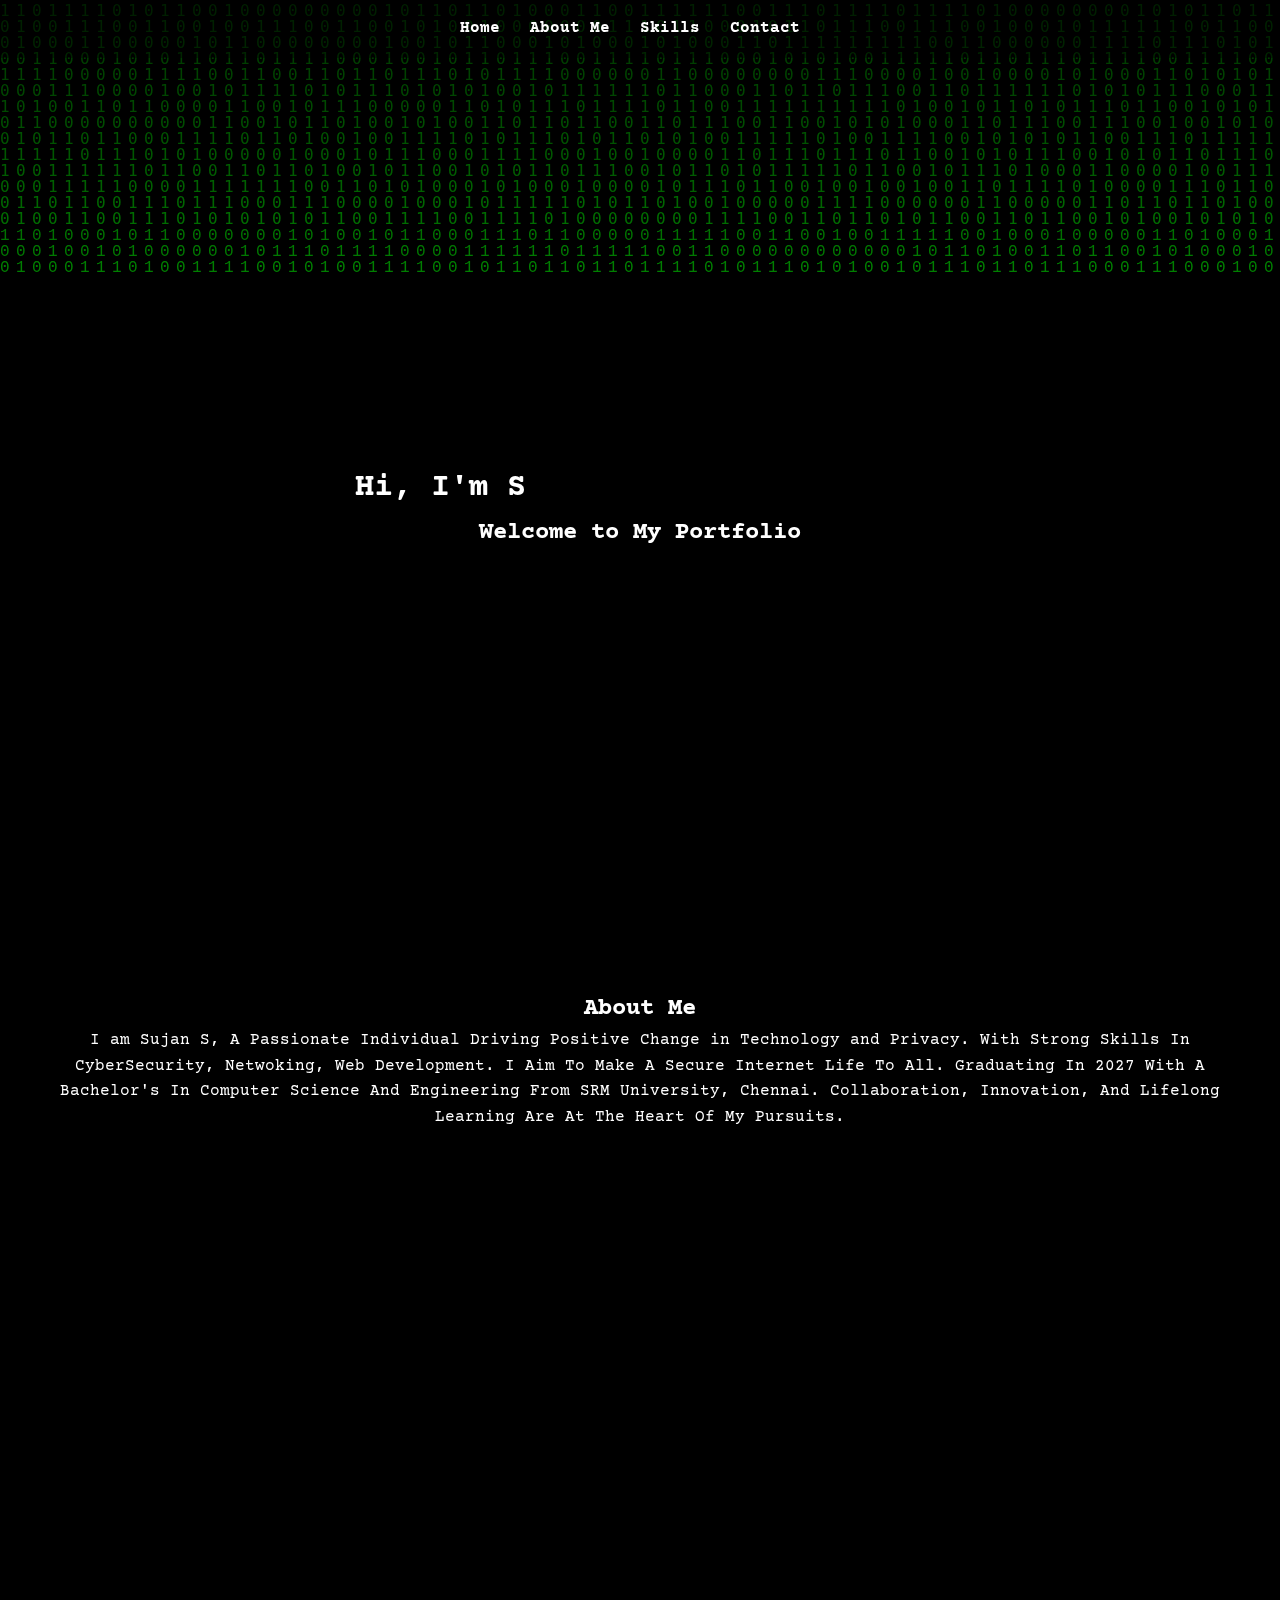
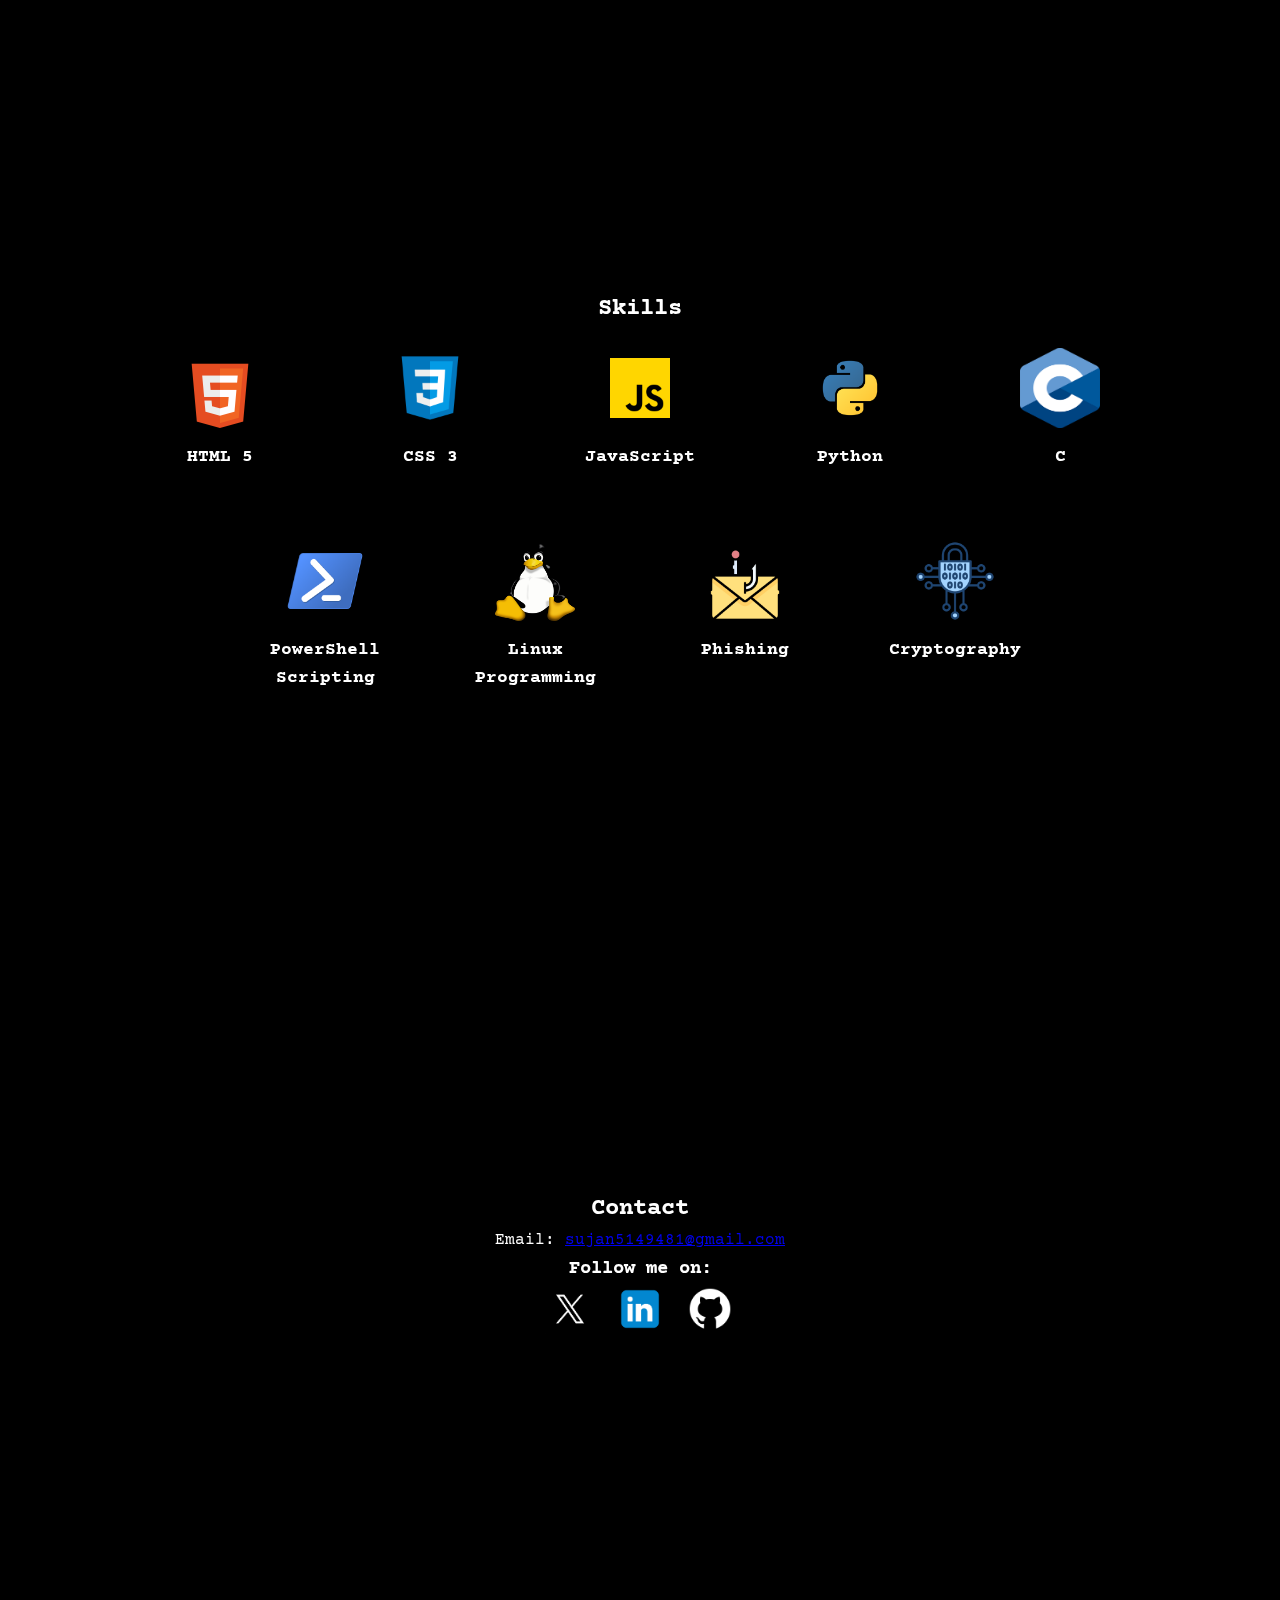
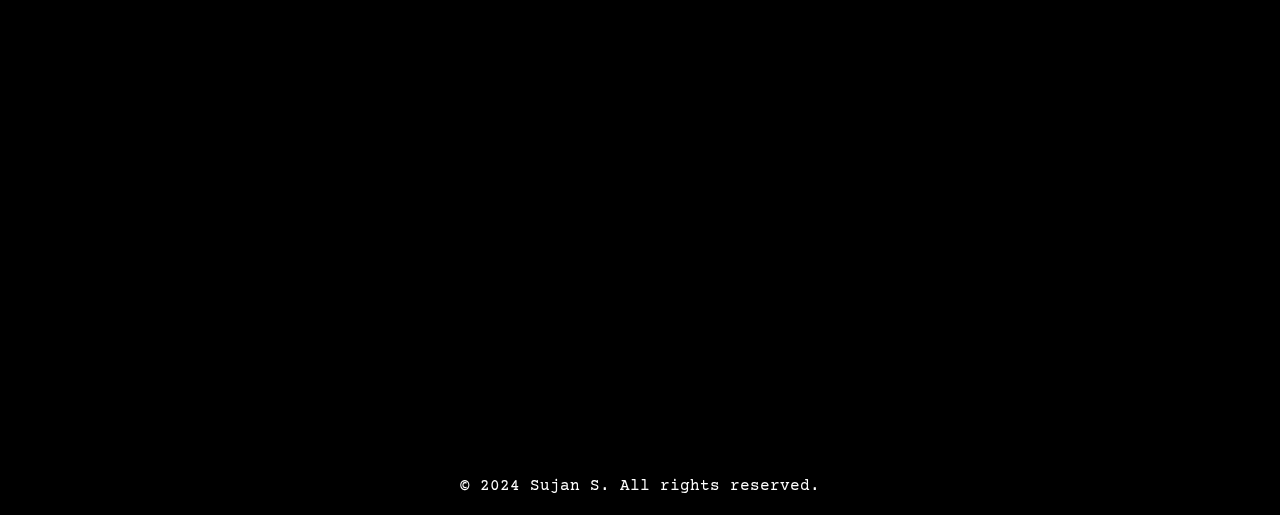
==== portfolio/index.html @ 3a0dc50a "Add files via upload" ====
<!DOCTYPE html>
<html lang="en">
<head>
    <meta charset="UTF-8">
    <meta name="viewport" content="width=device-width, initial-scale=1.0">
    <meta http-equiv="X-UA-Compatible" content="IE=edge">
    <title>My Portfolio</title>
    <link rel="stylesheet" href="styles.css">
</head>
<body>
    <canvas id="matrix"></canvas>
    
    <header>
        <nav>
            <ul>
                <li><a href="#home">Home</a></li>
                <li><a href="#about">About Me</a></li>
                <li><a href="#skills">Skills</a></li>
                <li><a href="#contact">Contact</a></li>
            </ul>
        </nav>
    </header>

    <section id="home">
        <h1 id="typing-text"></h1>
        <h2>Welcome to My Portfolio</h2>
    </section>

    <section id="about">
        <h2>About Me</h2>
        <p>I am Sujan S, A Passionate Individual Driving Positive Change in Technology and Privacy. With Strong Skills In CyberSecurity, Netwoking, Web Development. I Aim To Make A Secure Internet Life To All. Graduating In 2027 With A Bachelor's In Computer Science And Engineering From SRM University, Chennai. Collaboration, Innovation, And Lifelong Learning Are At The Heart Of My Pursuits.</p>
    </section>

    <section id="skills">
        <h2>Skills</h2>
        <div class="skills-container">
            <div class="skills-row">
                <div class="skill-block">
                    <img src="icons/icon1.png" alt="Skill 1">
                    <h4>HTML 5</h4>
                </div>
                <div class="skill-block">
                    <img src="icons/icon2.png" alt="Skill 2">
                    <h4>CSS 3</h4>
                </div>
                <div class="skill-block">
                    <img src="icons/icon3.png" alt="Skill 3">
                    <h4>JavaScript</h4>
                </div>
                <div class="skill-block">
                    <img src="icons/icon4.png" alt="Skill 4">
                    <h4>Python</h4>
                </div>
                <div class="skill-block">
                    <img src="icons/icon5.png" alt="Skill 5">
                    <h4>C</h4>
                </div>
            </div>
            <div class="skills-row">
                <div class="skill-block">
                    <img src="icons/icon6.png" alt="Skill 6">
                    <h4>PowerShell Scripting</h4>
                </div>
                <div class="skill-block">
                    <img src="icons/icon7.png" alt="Skill 7">
                    <h4>Linux Programming</h4>
                </div>
                <div class="skill-block">
                    <img src="icons/icon8.png" alt="Skill 8">
                    <h4>Phishing</h4>
                </div>
                <div class="skill-block">
                    <img src="icons/icon9.png" alt="Skill 9">
                    <h4>Cryptography</h4>
                </div>
            </div>
        </div>
    </section>
    

    <section id="contact">
        <h2>Contact</h2>
        <p>Email: <a href="mailto:your.email@example.com">sujan5149481@gmail.com</a></p>
        <div class="social-links">
            <h3>Follow me on:</h3>
            <div class="social-icons">
                <a href="https://x.com/your_twitter_handle" target="_blank">
                    <img src="icons/x.jpg" alt="x">
                </a>
                <a href="https://www.linkedin.com/in/sujan-s-wolfieexd" target="_blank">
                    <img src="icons/linkedin.png" alt="LinkedIn">
                </a>
                <a href="https://github.com/wolfieexd" target="_blank">
                    <img src="icons/github.png" alt="GitHub">
                </a>
            </div>
        </div>
    </section>

    <footer>
        <p>&copy; 2024 Sujan S. All rights reserved.</p>
    </footer>

    <script src="script.js"></script>
</body>
</html>
---- portfolio/styles.css ----
@import url('https://fonts.googleapis.com/css2?family=Courier+Prime:ital,wght@0,400;0,700;1,400;1,700&display=swap');
* {
    margin: 0;
    padding: 0;
    box-sizing: border-box;
}

body {
    font-family: 'Courier Prime', sans-serif;  /* Apply the new font */
    color: #fff;
    background-color: black;
    line-height: 1.6;
}

h1, h2, h3 {
    font-weight: 700;  /* Make headings bold */
}

p, li, a {
    font-weight: 400;  /* Normal font weight for text */
}

html, body {
    height: 100%;
}

header, footer, section {
    position: relative;
    z-index: 2;
    padding: 1rem;
    background-color: rgba(0, 0, 0, 0.7);
}

header {
    text-align: center;
}

nav ul {
    list-style: none;
}

nav ul li {
    display: inline;
    margin-right: 20px;
}

nav ul li a {
    color: #fff;
    text-decoration: none;
    font-weight: bold;
}

section {
    padding: 2rem;
    text-align: center;
}

#home {
    height: 100vh;
    display: flex;
    flex-direction: column;
    justify-content: center;
    align-items: center; /* Add this line */
    background: rgba(0, 0, 0, 0.5);
}

#skills, #about, #contact {
    min-height: 100vh;
}

footer {
    text-align: center;
    padding: 1rem;
}

canvas {
    position: fixed;
    top: 0;
    left: 0;
    z-index: 1;
    pointer-events: none;
}

/* Add this to ensure body can scroll even with canvas fixed */
body {
    overflow-y: scroll;
}

#typing-text {
    border-right: 2px solid black; /* Cursor effect */
    white-space: nowrap; /* Prevents text wrapping */
    overflow: hidden; /* Hides text that is not yet displayed */
    width: 30ch; /* Set a fixed width based on the character count */
    animation: 
        typing 4s steps(30, end) forwards,
        blink-caret 0.75s step-end infinite,
        center-text 0s 4s forwards; /* New animation */
    margin: 0 auto;
    text-align: left; /* Start with left alignment */
}

@keyframes typing {
    from { width: 0; }
    to { width: 30ch; }
}

@keyframes blink-caret {
    from, to { border-color: transparent; }
    50% { border-color: black; }
}

@keyframes center-text {
    to {
        text-align: center;
        border-right: none; /* Remove cursor after animation */
    }
}

#skills {
    text-align: center;
    padding: 2rem;
    background-color: rgba(0, 0, 0, 0.7);
}

.skills-container {
    display: flex;
    flex-direction: column;
    align-items: center;
    padding: 20px 0; /* Add some vertical padding to the container */
}

.skills-row {
    display: flex;
    justify-content: center;
    flex-wrap: wrap;
    margin-bottom: 40px; /* Increased space between rows */
    width: 100%;
}

.skill-block {
    display: flex;
    flex-direction: column;
    align-items: center;
    margin: 0 30px 30px; /* Increased horizontal and bottom margin */
    width: 150px; /* Slightly increased width */
}

.skill-block img {
    width: 80px; /* Increased icon size */
    height: 80px;
    margin-bottom: 15px; /* Increased space between icon and text */
}

.skill-block h4 {
    text-align: center;
    margin: 0;
    font-size: 1.1em; /* Slightly larger font size for skill names */
}

.skill-block:hover {
    transform: translateY(-10px);
}

.social-icons {
    display: flex;
    justify-content: center;
    gap: 20px; /* Space between icons */
}

.social-icons a {
    display: inline-block;
}

.social-icons img {
    width: 5    0px; /* Adjust size as needed */
    height: 50px;
    transition: transform 0.3s ease;
}

.social-icons img:hover {
    transform: scale(1.1); /* Slight enlargement on hover */
}
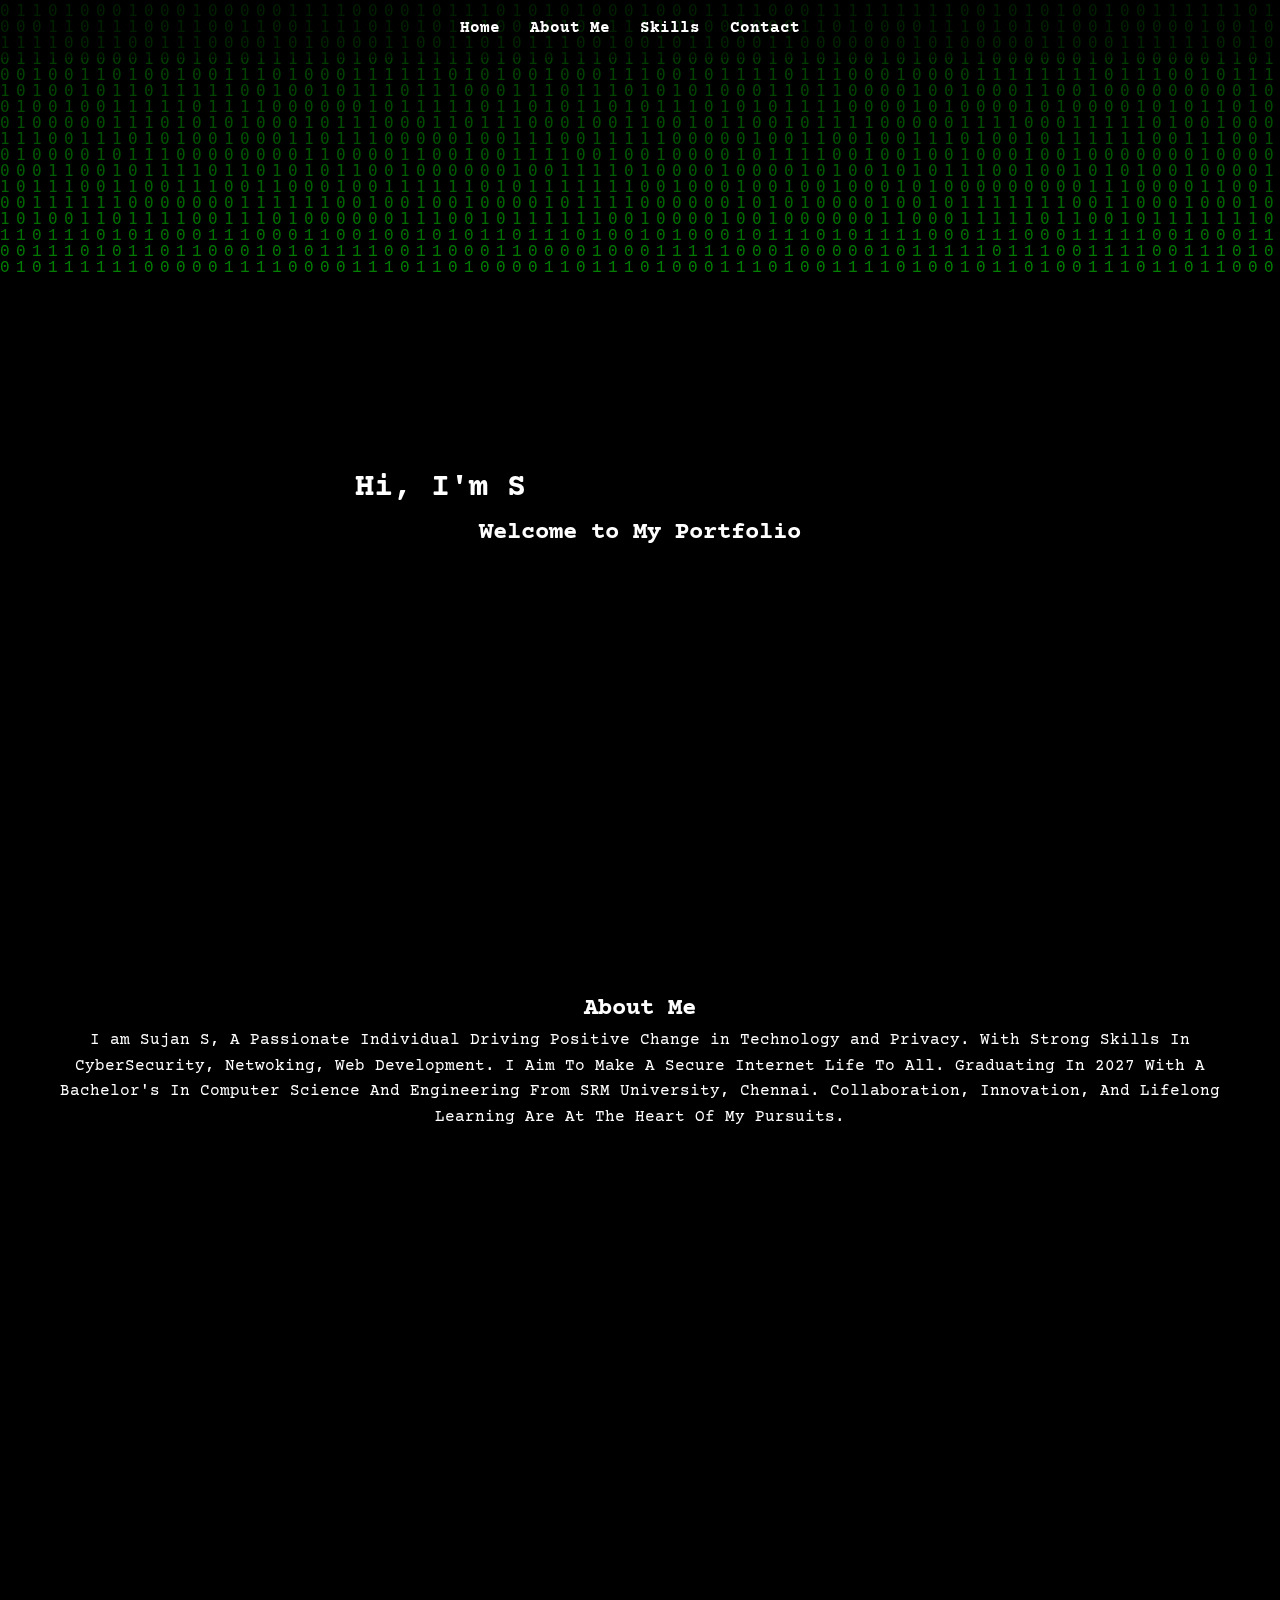
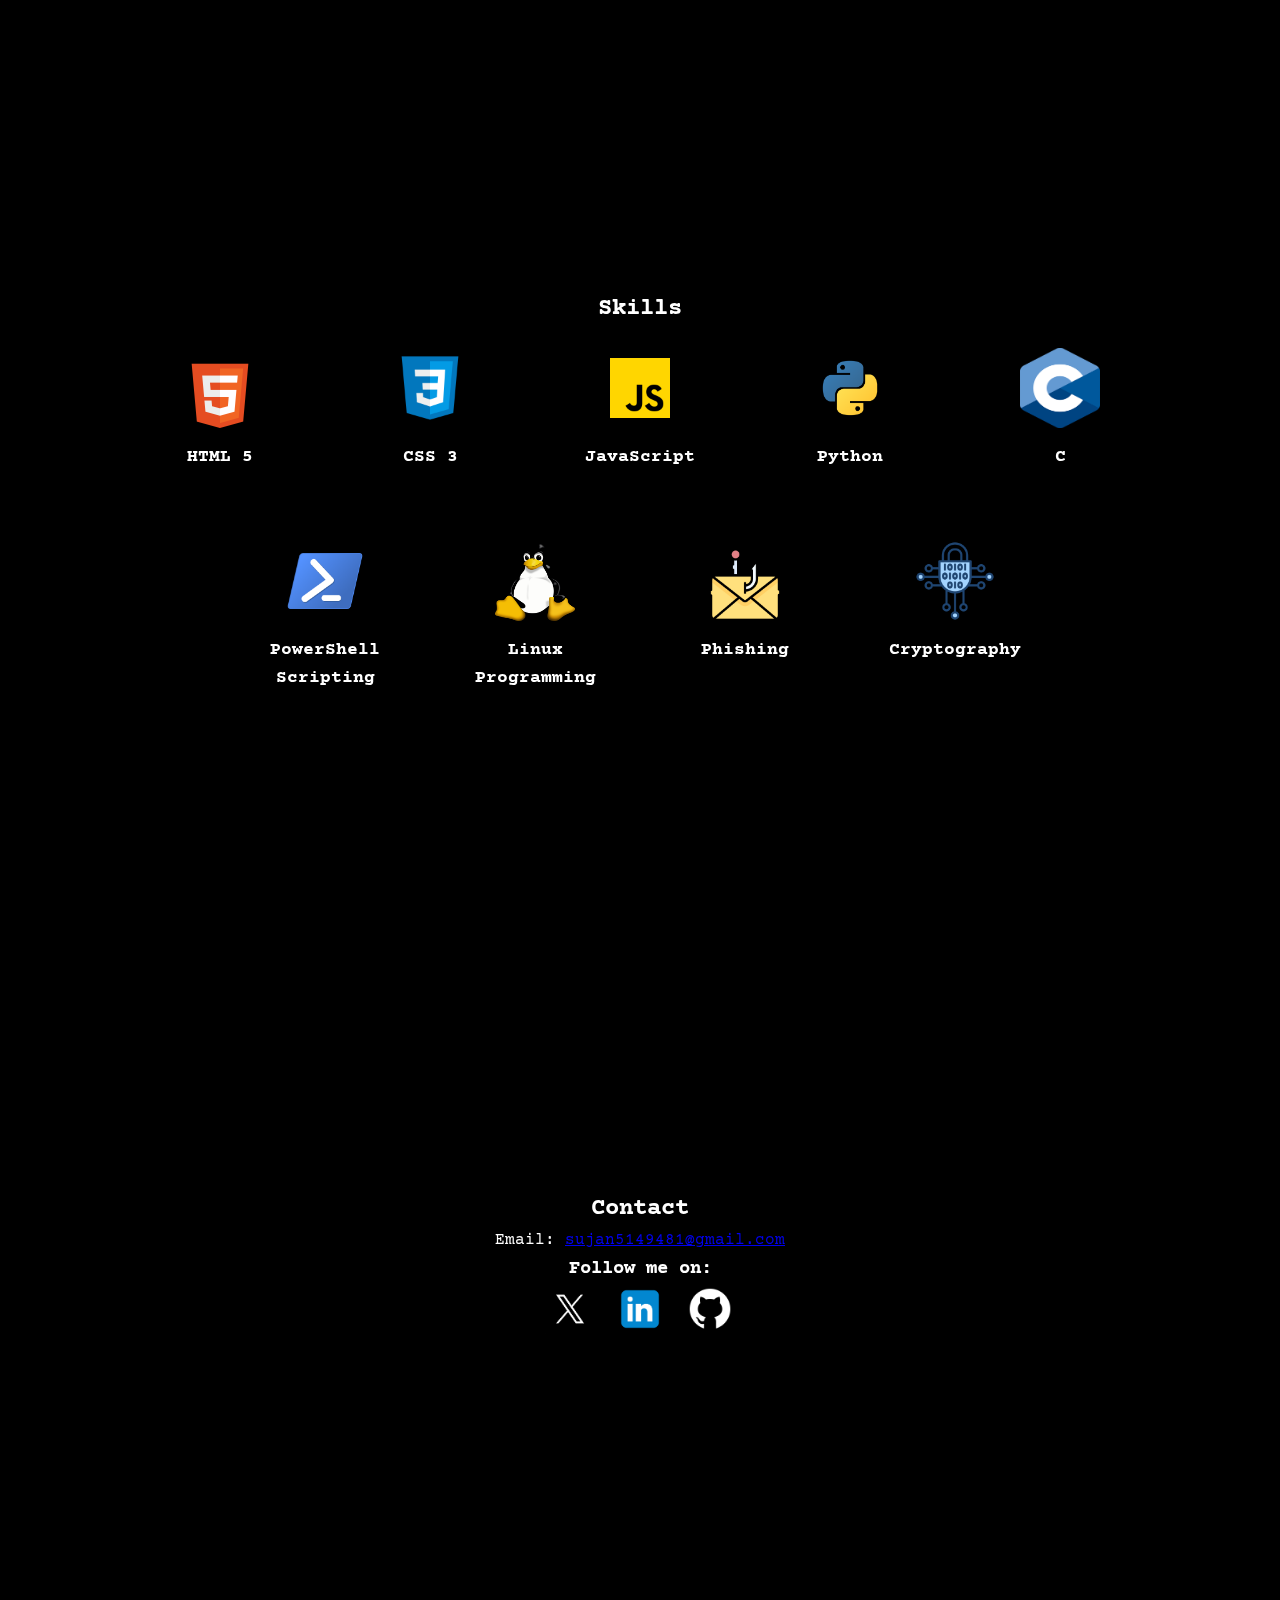
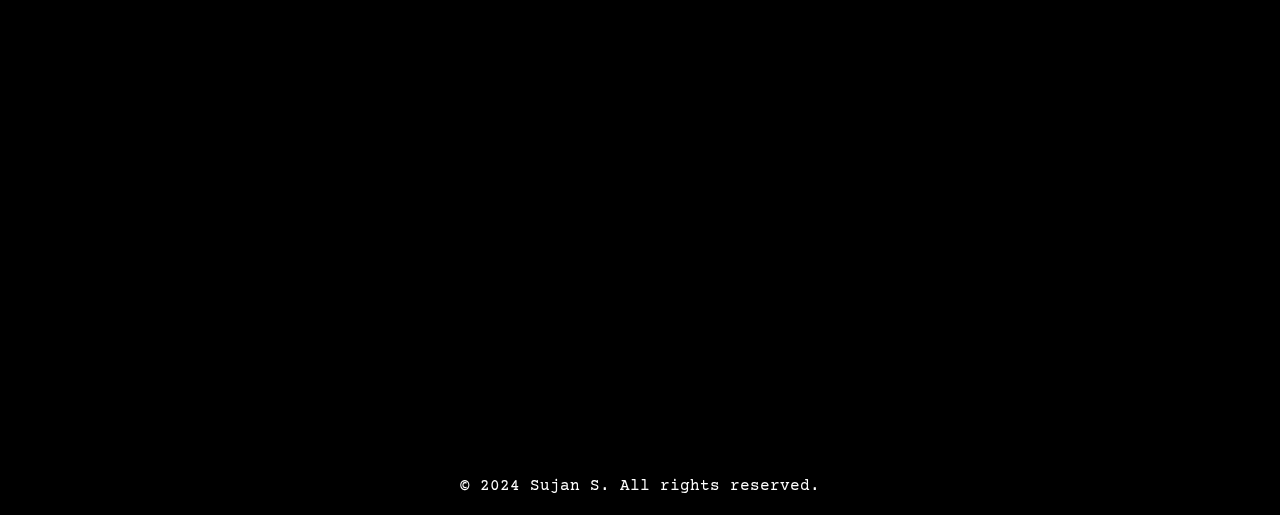
==== commit af180971: "Update index.html" ====
--- a/portfolio/index.html
+++ b/portfolio/index.html
@@ -4,7 +4,7 @@
     <meta charset="UTF-8">
     <meta name="viewport" content="width=device-width, initial-scale=1.0">
     <meta http-equiv="X-UA-Compatible" content="IE=edge">
-    <title>My Portfolio</title>
+    <title>Sujan S</title>
     <link rel="stylesheet" href="styles.css">
 </head>
 <body>
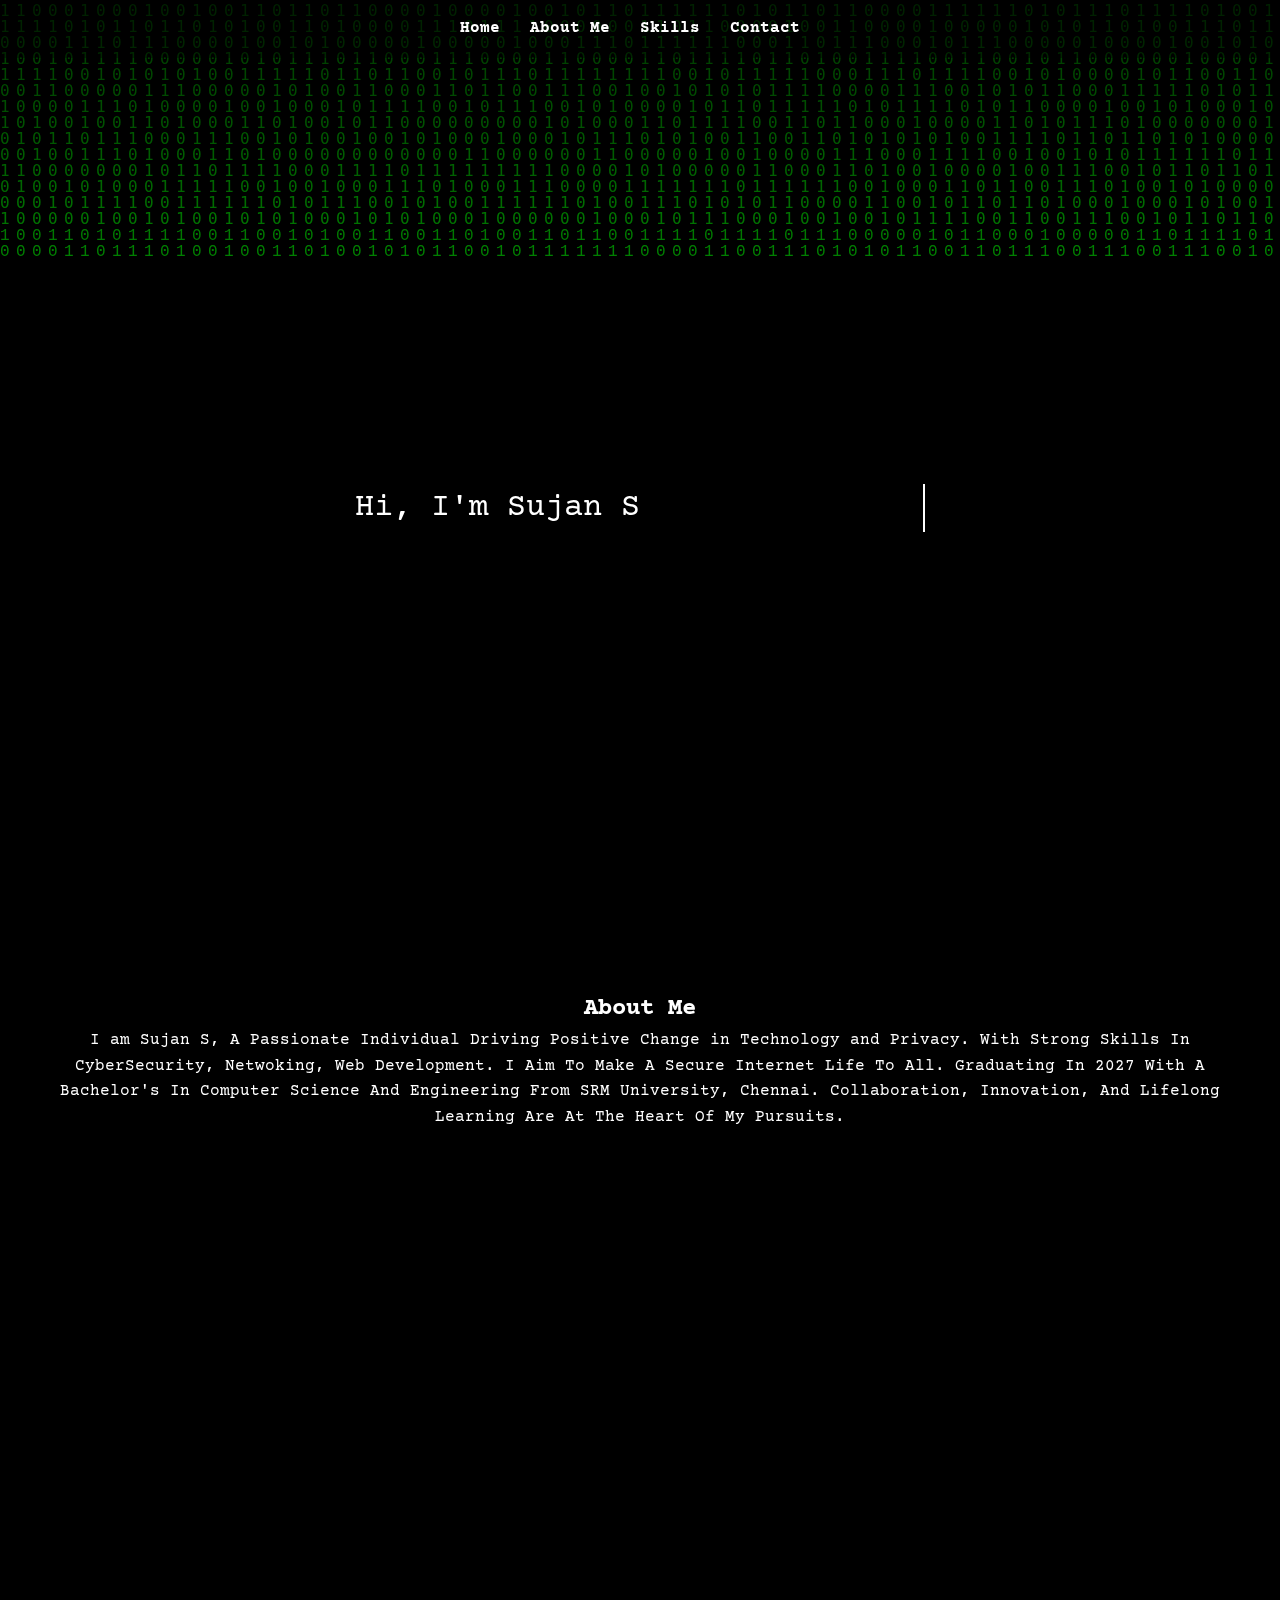
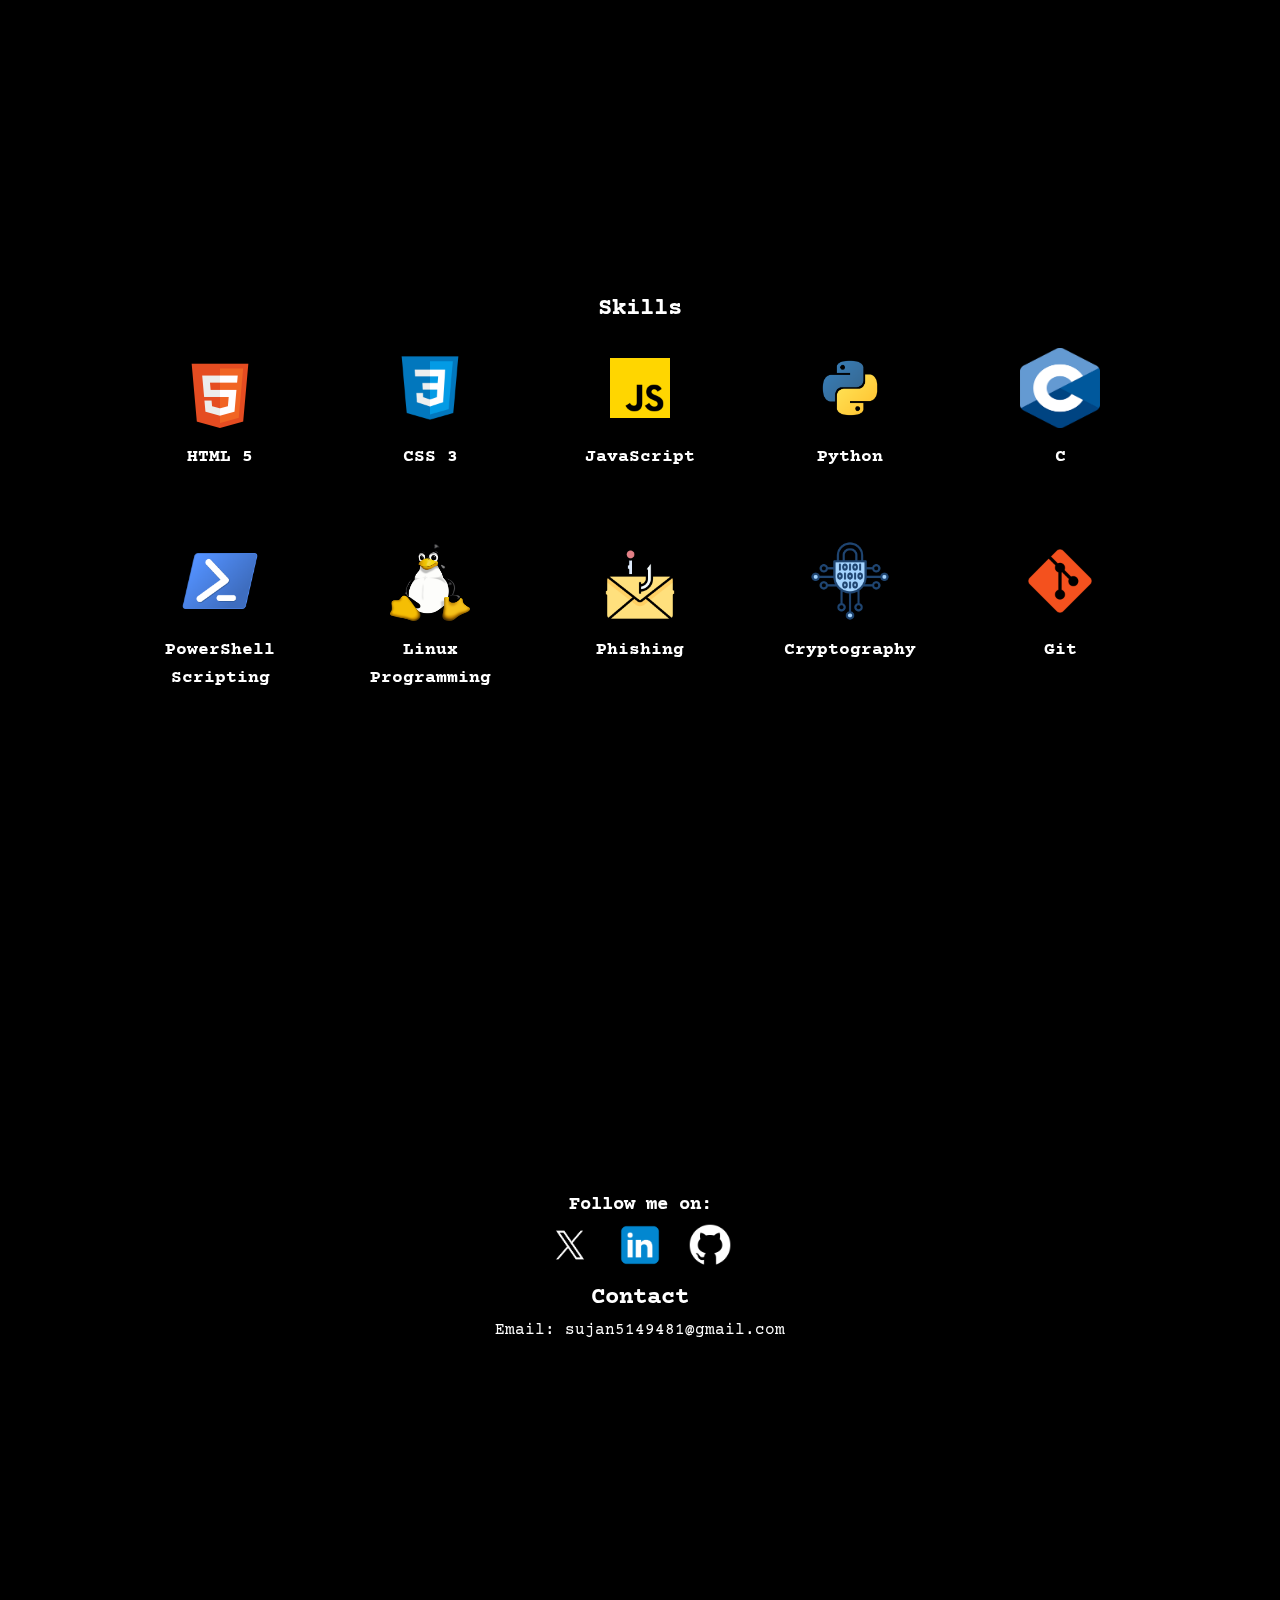
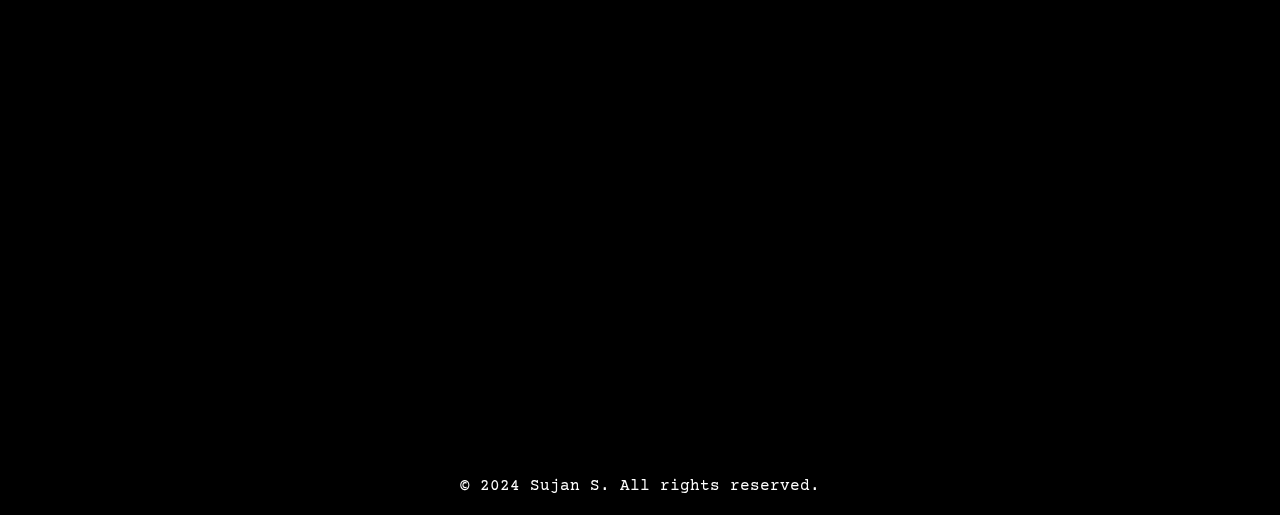
==== commit f3c0513a: "Add files via upload" ====
--- a/portfolio/index.html
+++ b/portfolio/index.html
@@ -22,8 +22,7 @@
     </header>
 
     <section id="home">
-        <h1 id="typing-text"></h1>
-        <h2>Welcome to My Portfolio</h2>
+        <div id="typing-text"></div>
     </section>
 
     <section id="about">
@@ -73,16 +72,17 @@
                     <img src="icons/icon9.png" alt="Skill 9">
                     <h4>Cryptography</h4>
                 </div>
+                <div class="skill-block">
+                    <img src="icons/icon10.png" alt="Skill 10">
+                    <h4>Git</h4>
+                </div>
             </div>
         </div>
     </section>
     
 
     <section id="contact">
-        <h2>Contact</h2>
-        <p>Email: <a href="mailto:your.email@example.com">sujan5149481@gmail.com</a></p>
-        <div class="social-links">
-            <h3>Follow me on:</h3>
+        <h3>Follow me on:</h3>
             <div class="social-icons">
                 <a href="https://x.com/your_twitter_handle" target="_blank">
                     <img src="icons/x.jpg" alt="x">
@@ -94,6 +94,8 @@
                     <img src="icons/github.png" alt="GitHub">
                 </a>
             </div>
+        <h2>Contact</h2>
+        <p>Email: sujan5149481@gmail.com</a></p>
         </div>
     </section>
 
--- a/portfolio/styles.css
+++ b/portfolio/styles.css
@@ -87,32 +87,33 @@
 }
 
 #typing-text {
-    border-right: 2px solid black; /* Cursor effect */
-    white-space: nowrap; /* Prevents text wrapping */
-    overflow: hidden; /* Hides text that is not yet displayed */
-    width: 30ch; /* Set a fixed width based on the character count */
+    border-right: 2px solid white;
+    white-space: pre-line;
+    overflow: hidden;
+    width: 30ch;
     animation: 
         typing 4s steps(30, end) forwards,
-        blink-caret 0.75s step-end infinite,
-        center-text 0s 4s forwards; /* New animation */
+        blink-caret 0.75s step-end infinite;
     margin: 0 auto;
-    text-align: left; /* Start with left alignment */
+    text-align: left;
+    font-size: 2em;
+    line-height: 1.5;
 }
 
 @keyframes typing {
     from { width: 0; }
-    to { width: 30ch; }
+    to { width: 100%; }
 }
 
 @keyframes blink-caret {
     from, to { border-color: transparent; }
-    50% { border-color: black; }
+    50% { border-color: white; }
 }
 
 @keyframes center-text {
     to {
         text-align: center;
-        border-right: none; /* Remove cursor after animation */
+        border-right: none;
     }
 }
 
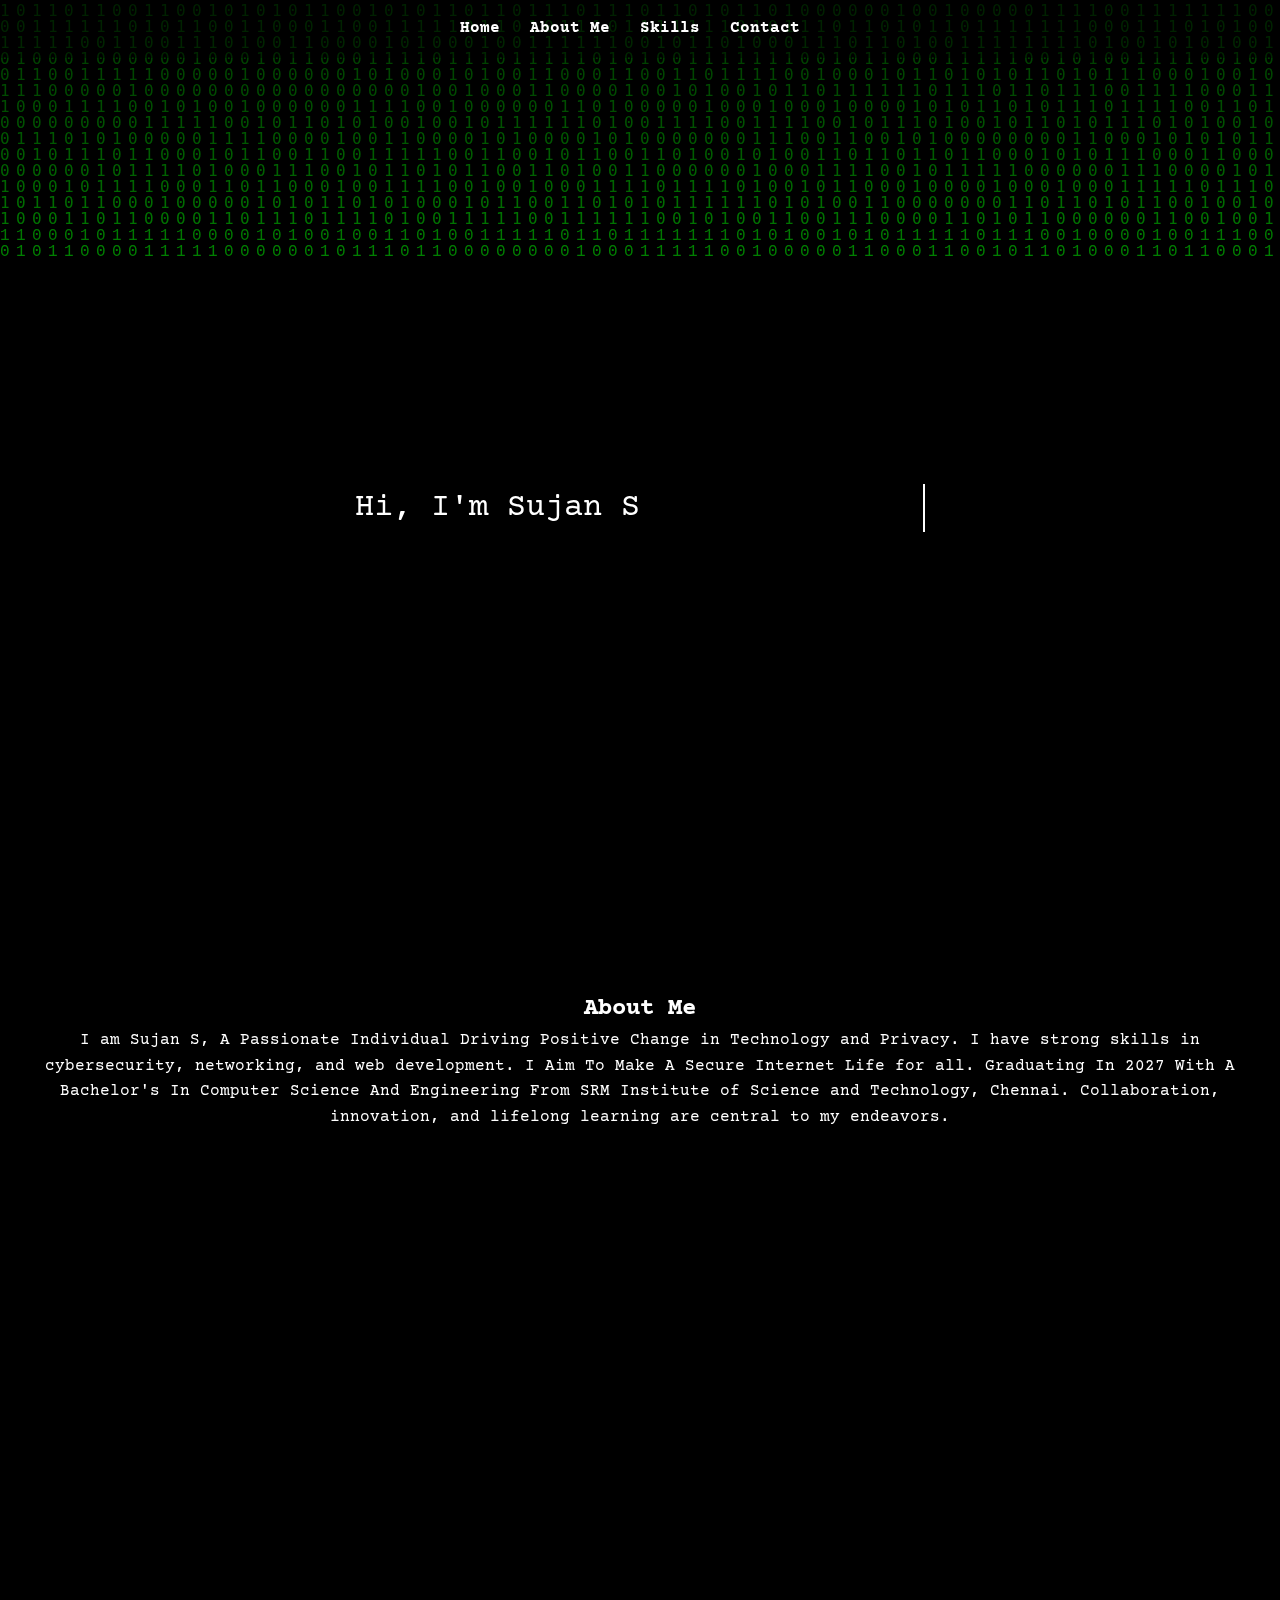
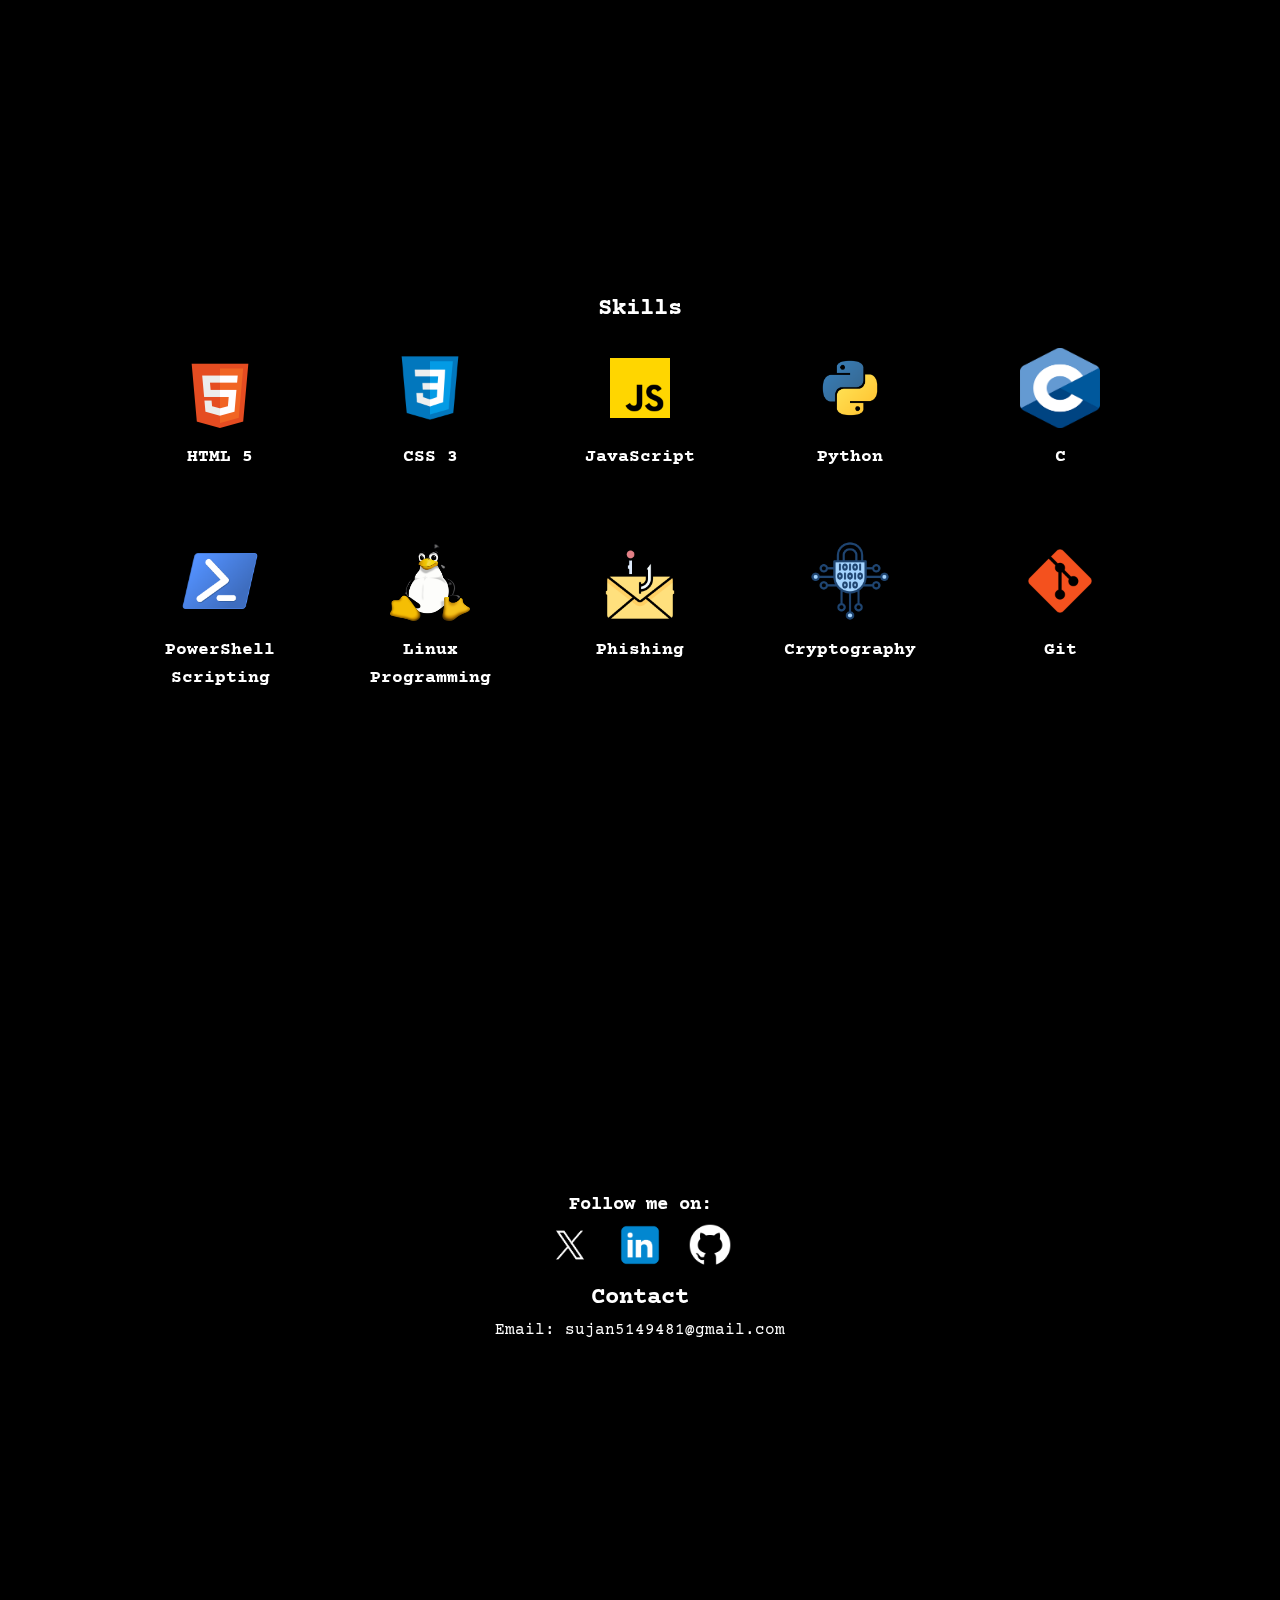
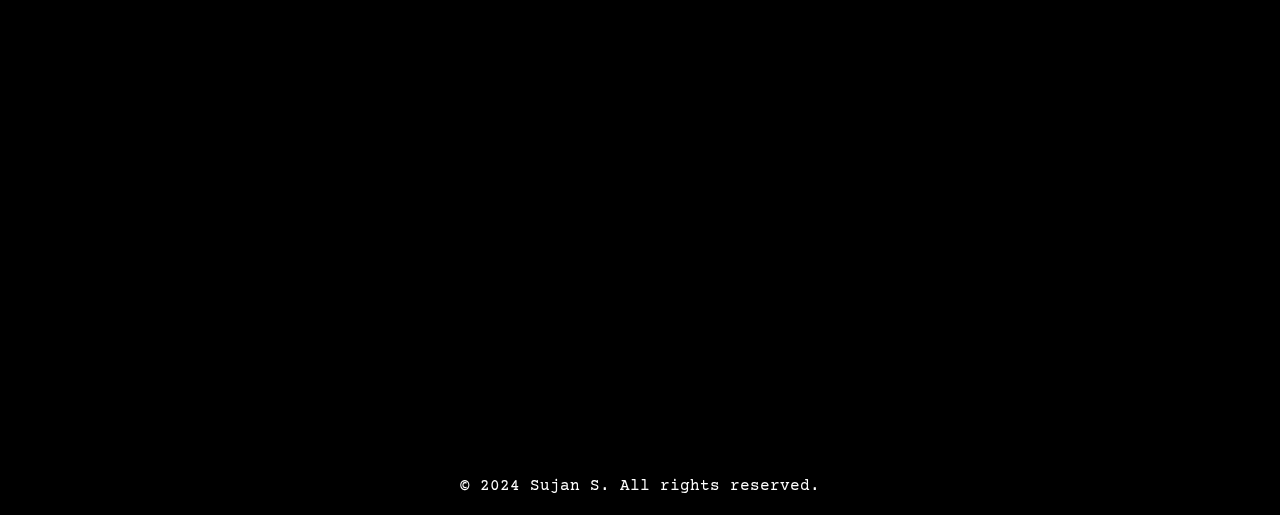
==== commit 84361f66: "Update index.html" ====
--- a/portfolio/index.html
+++ b/portfolio/index.html
@@ -27,7 +27,7 @@
 
     <section id="about">
         <h2>About Me</h2>
-        <p>I am Sujan S, A Passionate Individual Driving Positive Change in Technology and Privacy. With Strong Skills In CyberSecurity, Netwoking, Web Development. I Aim To Make A Secure Internet Life To All. Graduating In 2027 With A Bachelor's In Computer Science And Engineering From SRM University, Chennai. Collaboration, Innovation, And Lifelong Learning Are At The Heart Of My Pursuits.</p>
+        <p>I am Sujan S, A Passionate Individual Driving Positive Change in Technology and Privacy. I have strong skills in cybersecurity, networking, and web development. I Aim To Make A Secure Internet Life for all. Graduating In 2027 With A Bachelor's In Computer Science And Engineering From SRM Institute of Science and Technology, Chennai. Collaboration, innovation, and lifelong learning are central to my endeavors.</p>
     </section>
 
     <section id="skills">
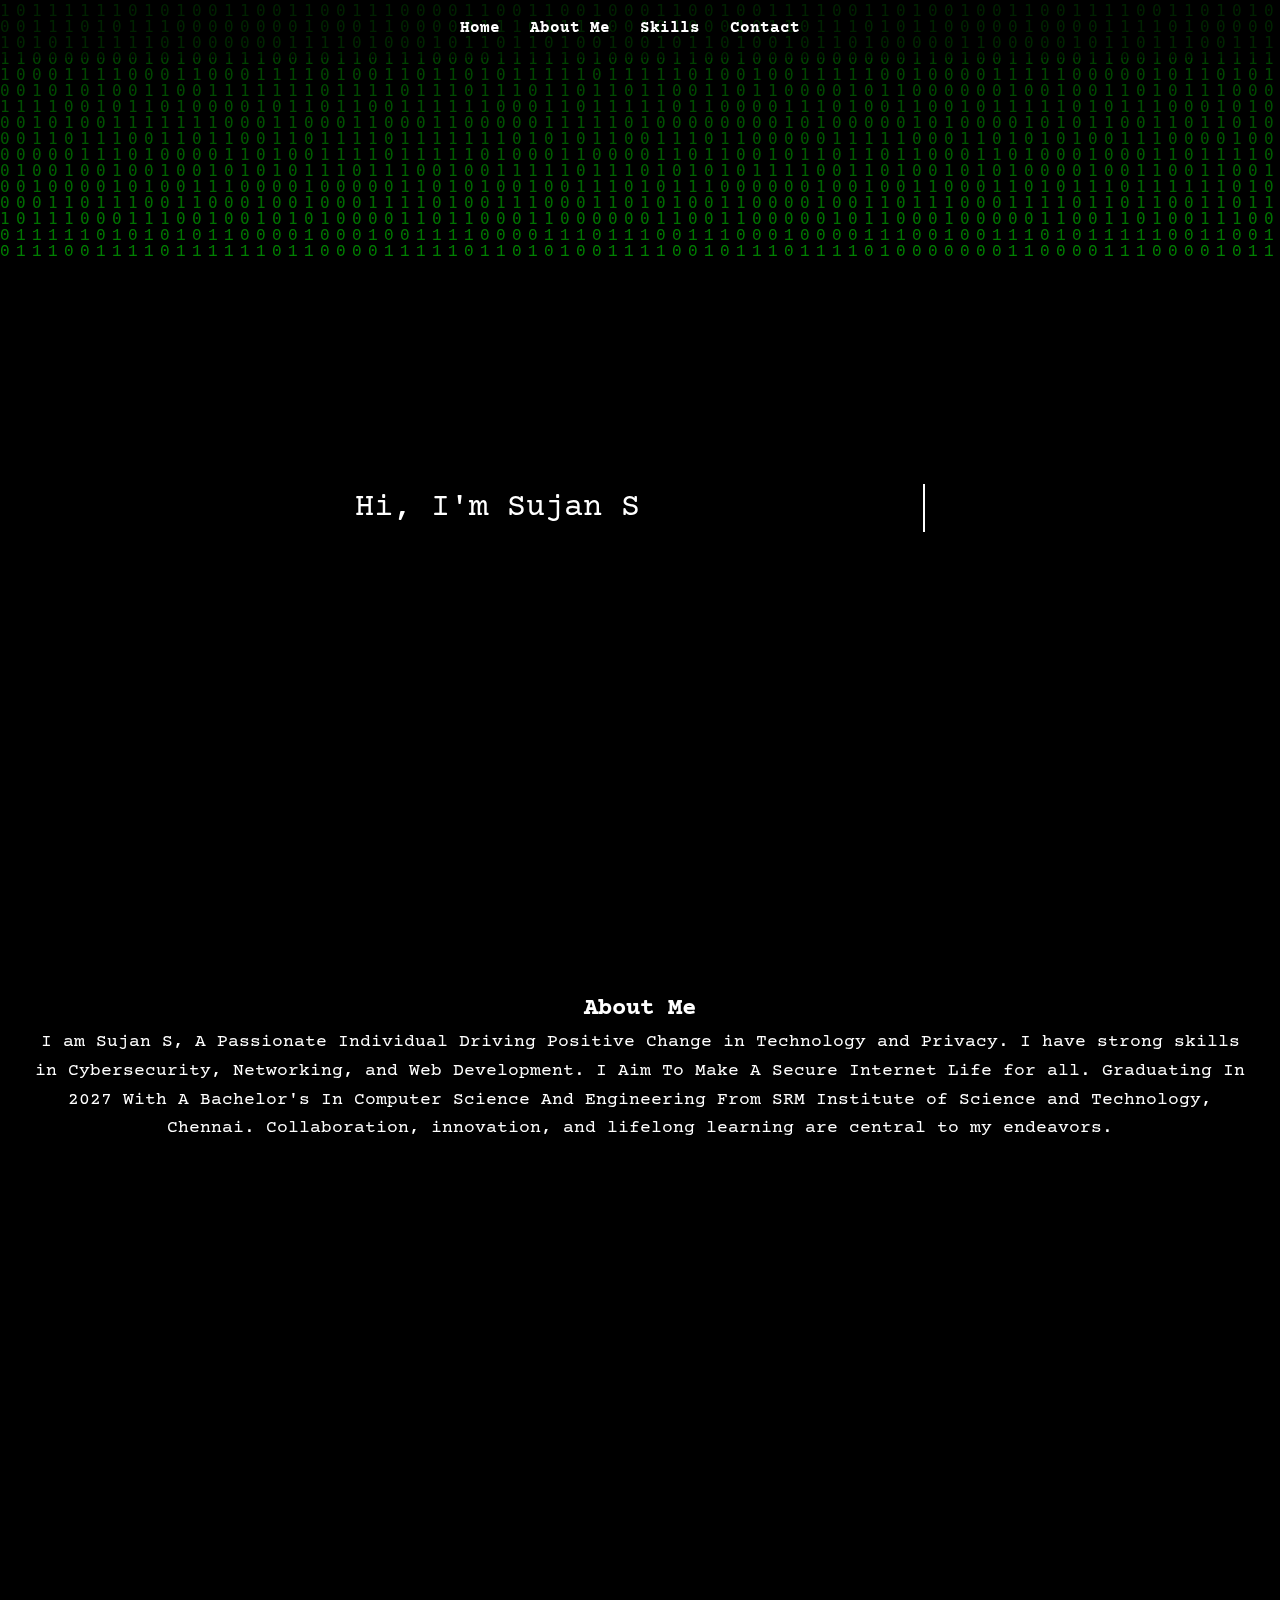
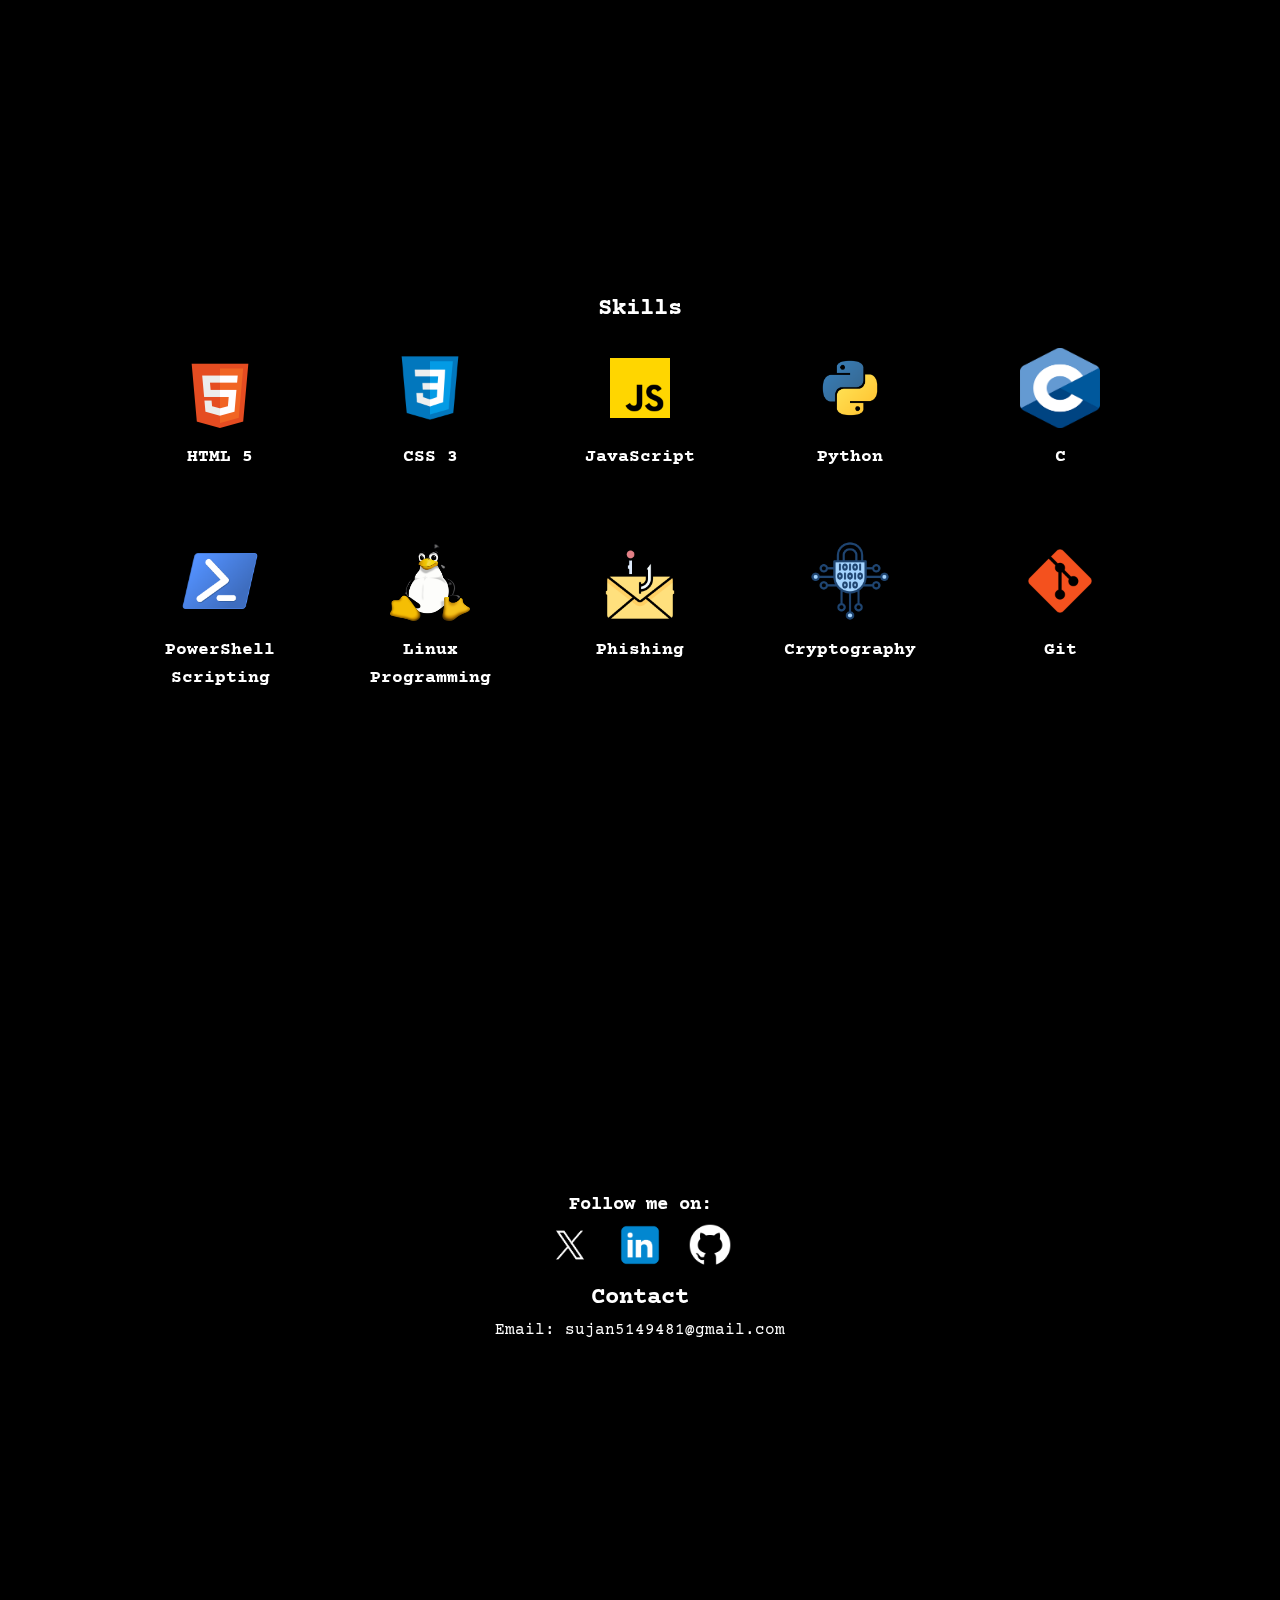
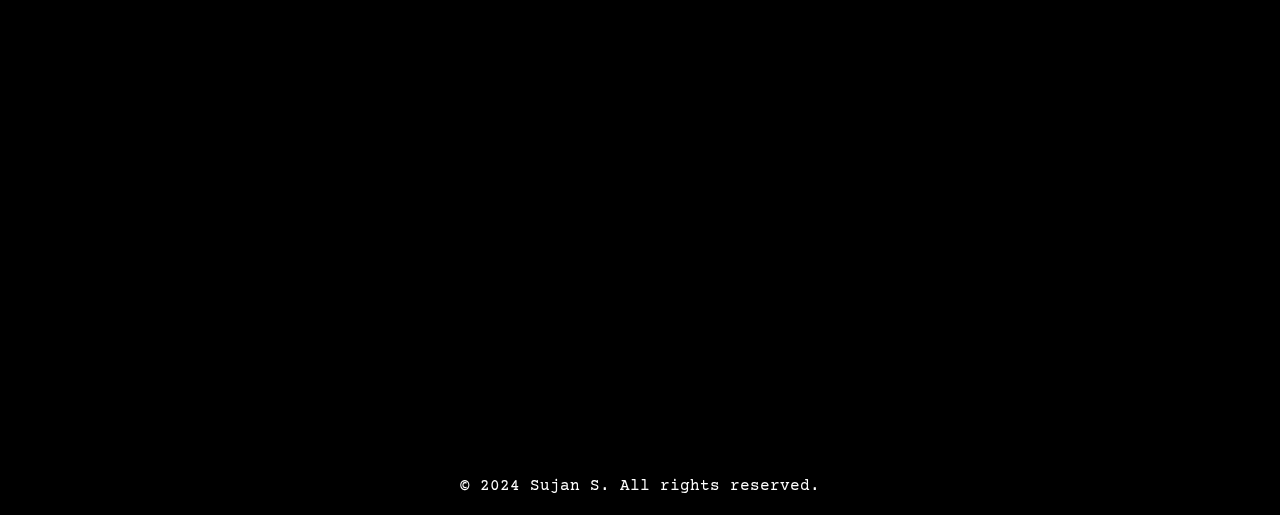
==== commit 34d6bb14: "Update index.html" ====
--- a/portfolio/index.html
+++ b/portfolio/index.html
@@ -27,7 +27,7 @@
 
     <section id="about">
         <h2>About Me</h2>
-        <p>I am Sujan S, A Passionate Individual Driving Positive Change in Technology and Privacy. I have strong skills in cybersecurity, networking, and web development. I Aim To Make A Secure Internet Life for all. Graduating In 2027 With A Bachelor's In Computer Science And Engineering From SRM Institute of Science and Technology, Chennai. Collaboration, innovation, and lifelong learning are central to my endeavors.</p>
+        <p style="font-size: 18px;">I am Sujan S, A Passionate Individual Driving Positive Change in Technology and Privacy. I have strong skills in Cybersecurity, Networking, and Web Development. I Aim To Make A Secure Internet Life for all. Graduating In 2027 With A Bachelor's In Computer Science And Engineering From SRM Institute of Science and Technology, Chennai. Collaboration, innovation, and lifelong learning are central to my endeavors.</p>
     </section>
 
     <section id="skills">
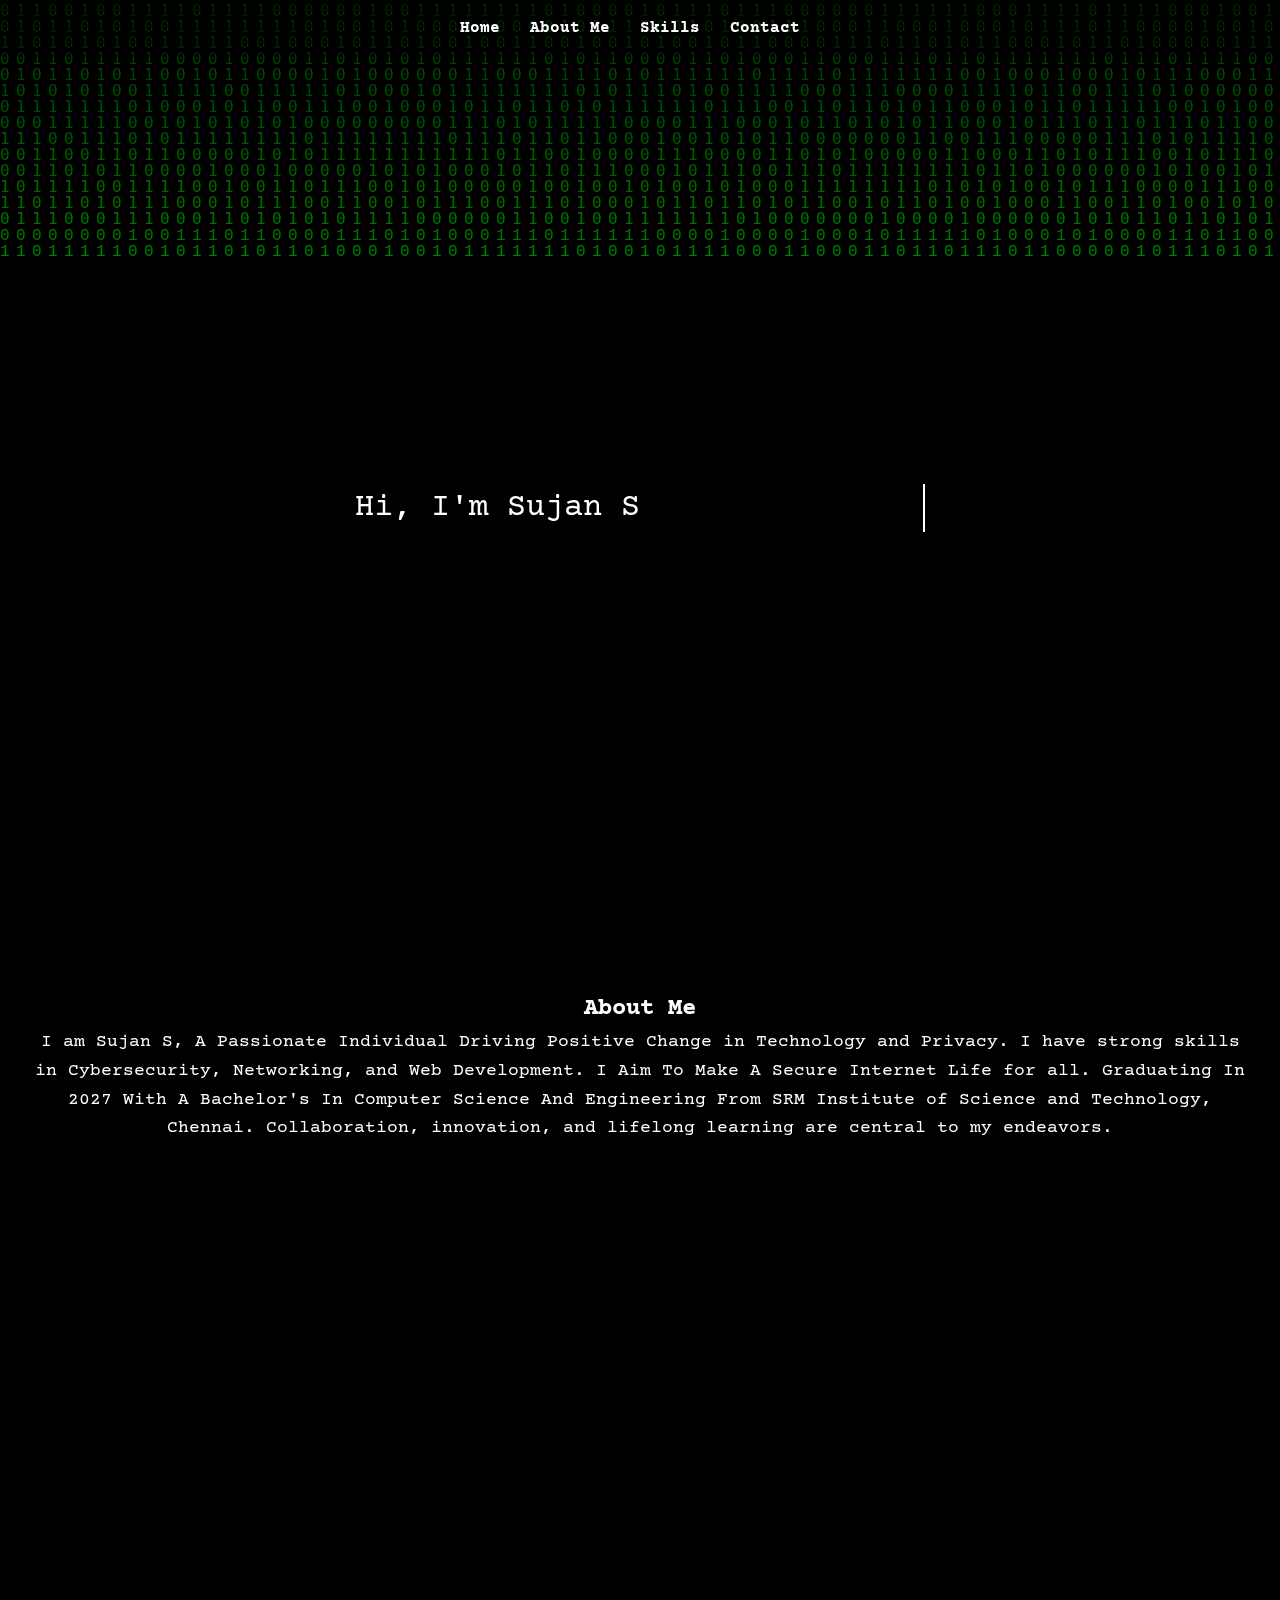
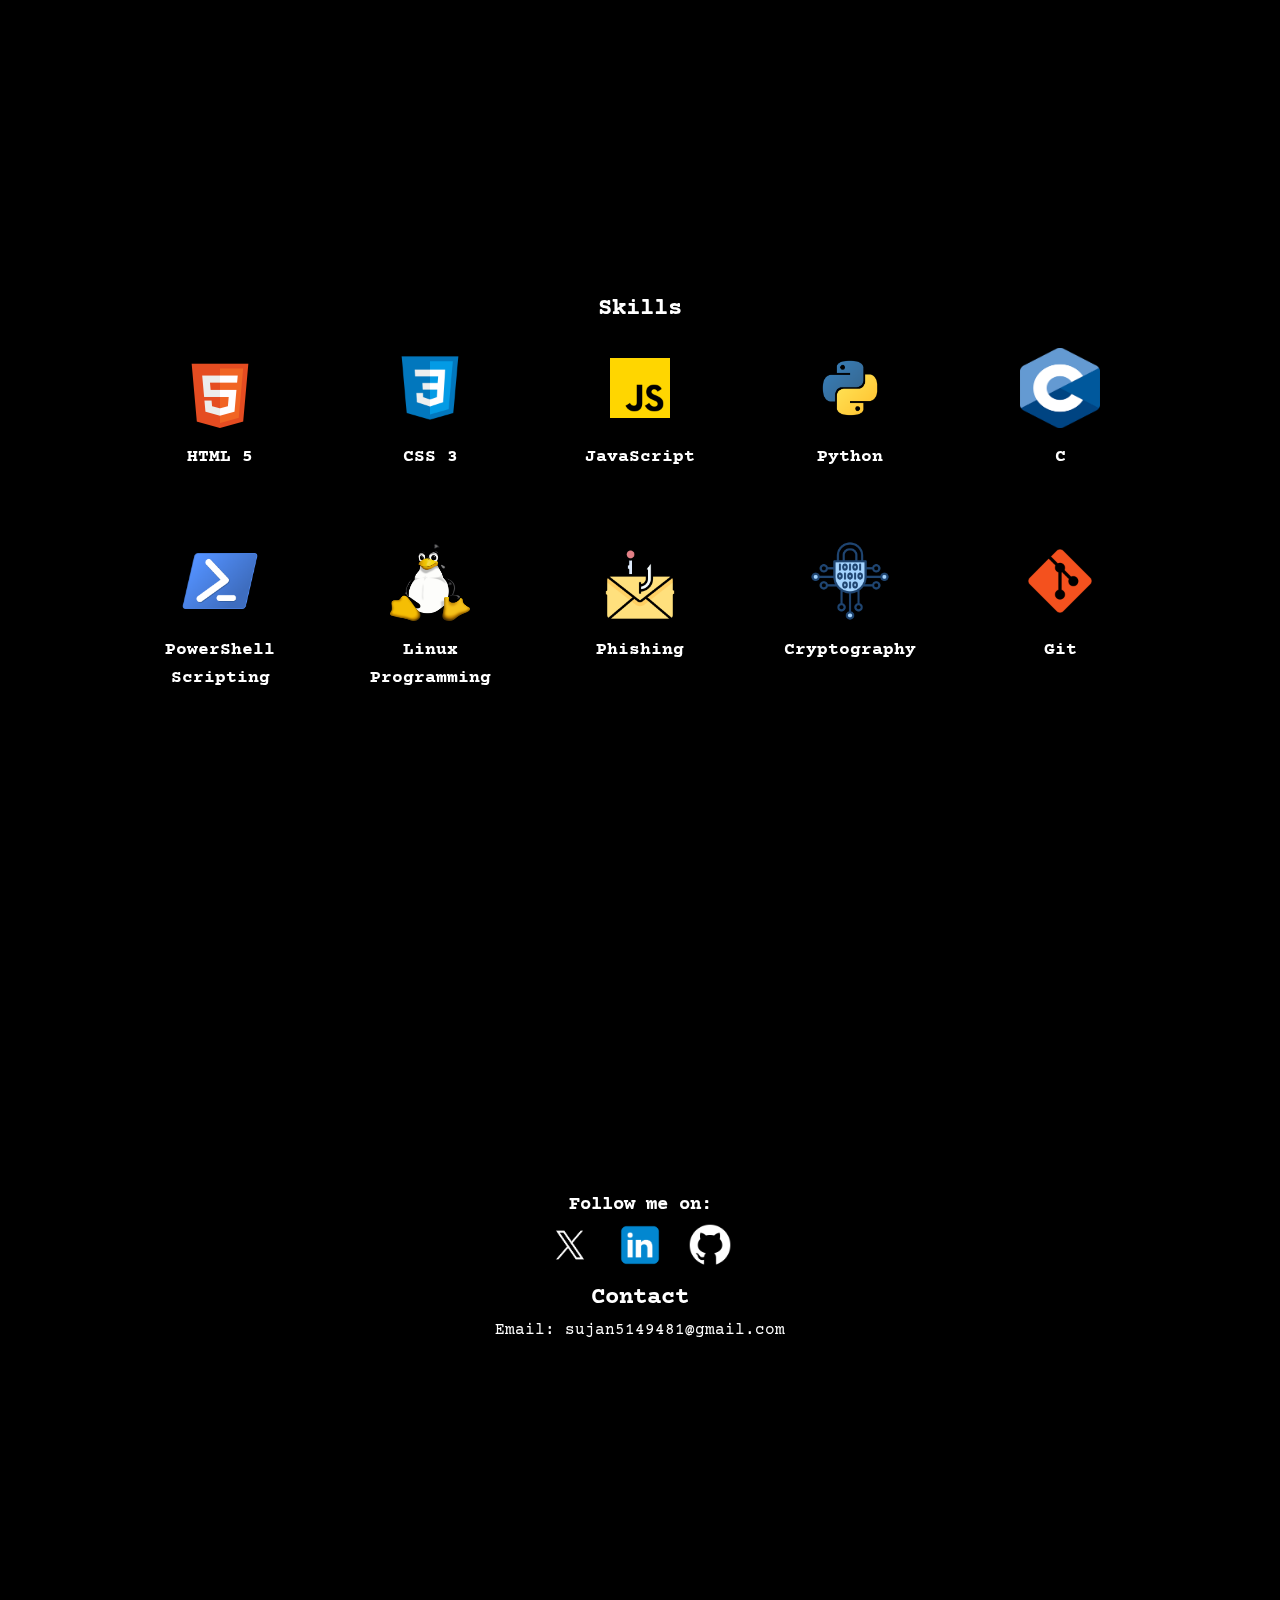
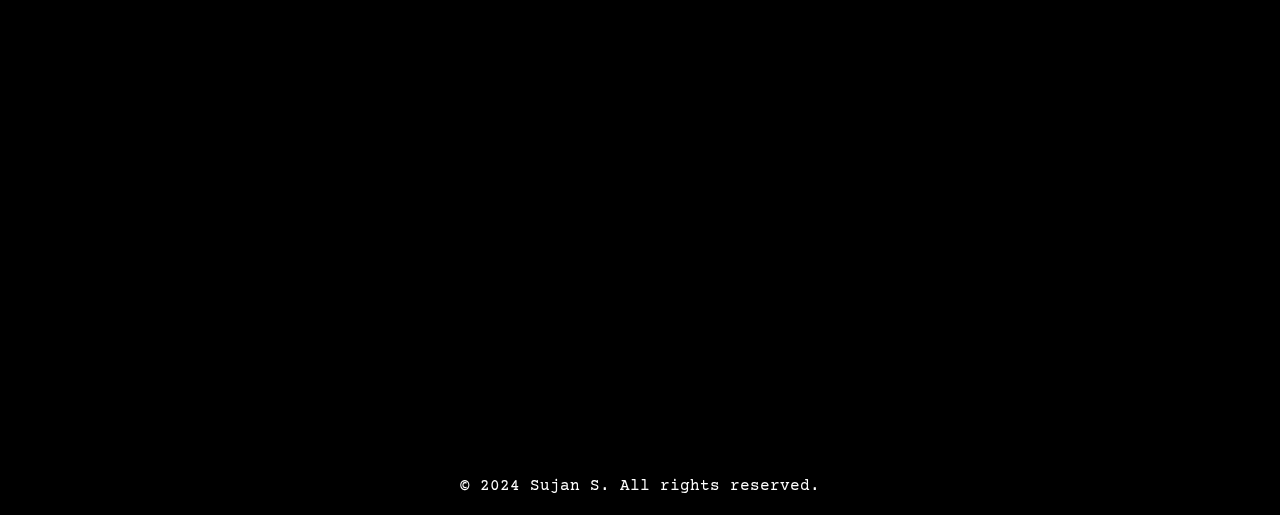
==== commit e3c80cea: "Update index.html" ====
--- a/portfolio/index.html
+++ b/portfolio/index.html
@@ -4,7 +4,7 @@
     <meta charset="UTF-8">
     <meta name="viewport" content="width=device-width, initial-scale=1.0">
     <meta http-equiv="X-UA-Compatible" content="IE=edge">
-    <title>Sujan S</title>
+    <title>Sujan S | Portfolio</title>
     <link rel="stylesheet" href="styles.css">
 </head>
 <body>
